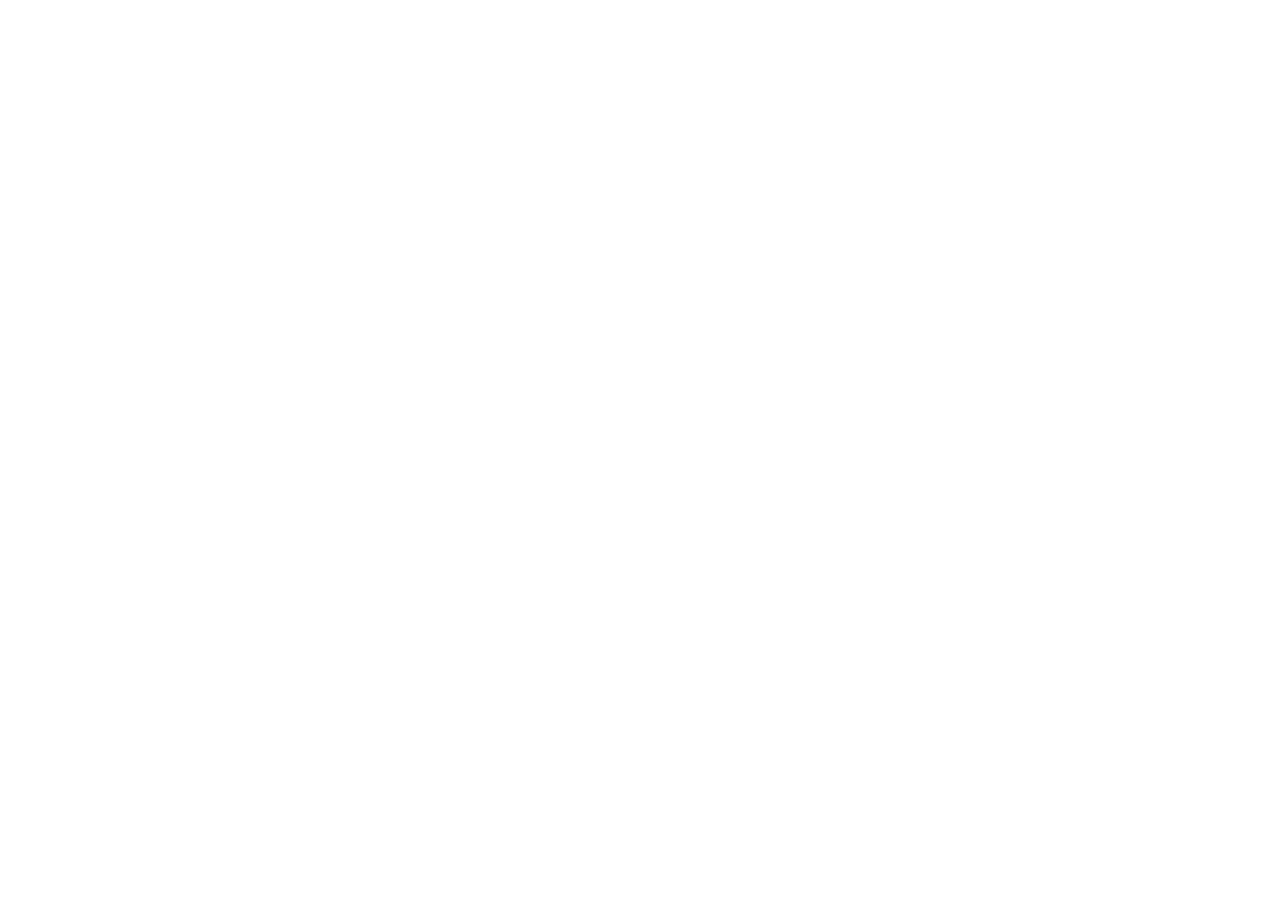
==== form/index.html @ b7ba2e78 "first commit" ====
<!DOCTYPE html>
<html lang="en">
<head>
    <meta charset="UTF-8">
    <meta name="viewport" content="width=device-width, initial-scale=1.0">
    <title>Document</title>
    <link rel="stylesheet" href="style.css">
</head>
<body>
    
</body>
</html>
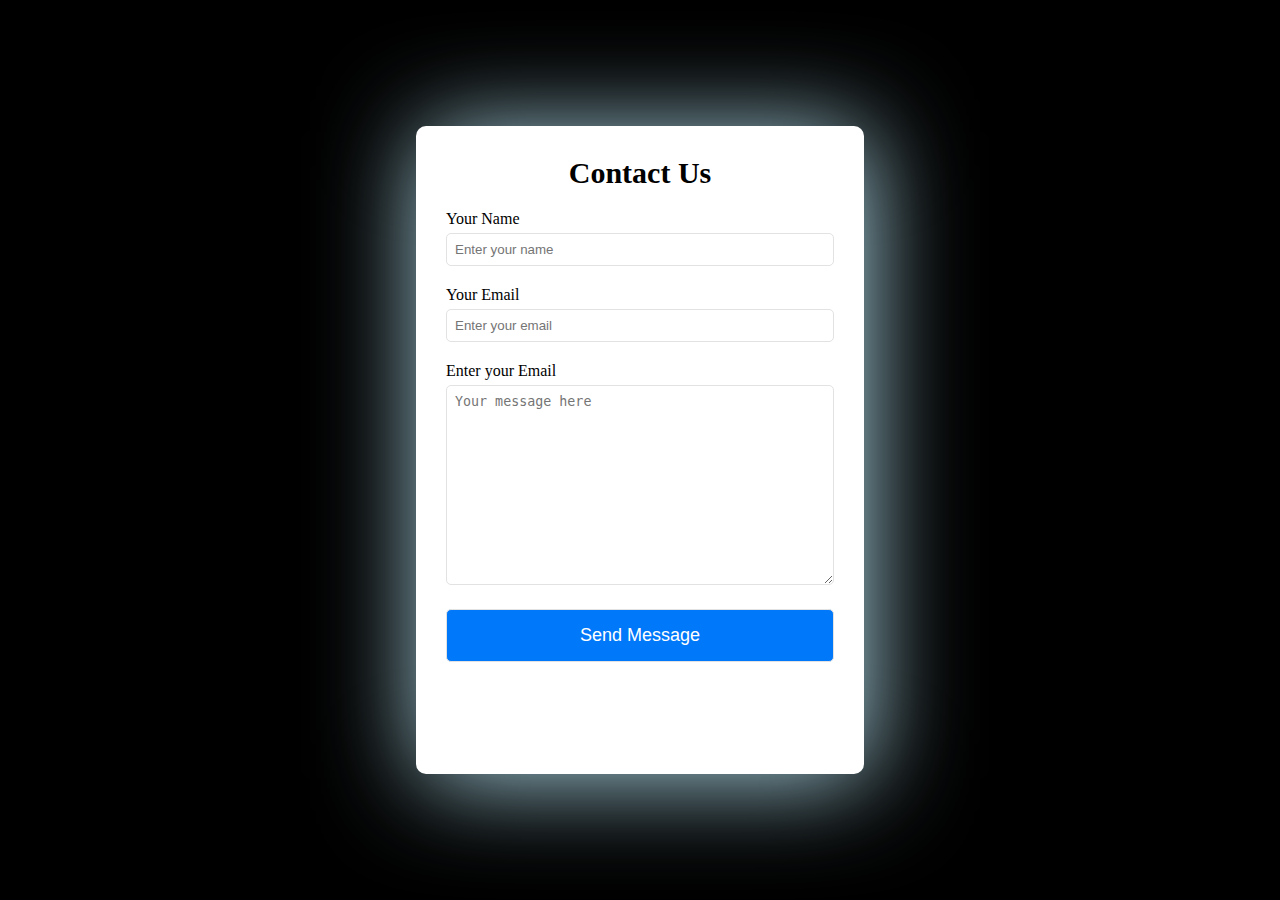
==== commit 5f9e55f8: "grid project 1" ====
--- a/form/index.html
+++ b/form/index.html
@@ -7,6 +7,25 @@
     <link rel="stylesheet" href="style.css">
 </head>
 <body>
-    
+        <form>
+            <div class="head">
+                Contact Us
+            </div>
+            <div class="name space">
+                <p class="title">Your Name</p>
+                <input type="text" name="name" id="name" placeholder="Enter your name">
+            </div>
+            <div class="email space">
+                <p class="title">Your Email</p>
+                <input type="email" name="name" id="name" placeholder="Enter your email">
+            </div>
+            <div class="message space">
+                <p class="title">Enter your Email</p>
+                <textarea name="" id="" placeholder="Your message here" class="shake"></textarea>
+                <!-- <textarea name="" id="" cols="30" rows="10"></textarea> -->
+            </div>
+            <button type="submit">Send Message</button>
+        </form>
+    </div>
 </body>
 </html>--- a/form/style.css
+++ b/form/style.css
@@ -0,0 +1,173 @@
+* {
+  margin: 0;
+  padding: 0;
+  box-sizing: border-box;
+}
+html,
+body {
+  width: 100%;
+  height: 100%;
+}
+body {
+  display: flex;
+  justify-content: center;
+  align-items: center;
+  /* background-color: rgb(240,245,250); */
+  background-color: black;
+}
+
+form {
+  width: 35%;
+  height: 72%;
+  background-color: #ffffff;
+  padding: 30px;
+  border-radius: 10px;
+  box-shadow: 5px 5px 100px lightblue;
+  animation: box-shadow 10s infinite both;
+}
+@keyframes box-shadow {
+  0% {
+    box-shadow: 5px 5px 50px lightblue;
+  }
+  25% {
+    box-shadow: 10px -15px 50px #e52020;
+  }
+  50% {
+    box-shadow: -2px 20px 50px #fba518;
+  }
+  75% {
+    box-shadow: 1px -10px 50px #f9cb43;
+  }
+  100% {
+    box-shadow: -5px 5px 50px #a89c29;
+  }
+}
+@keyframes bg {
+  0% {
+    background-color: #e52020;
+  }
+  25% {
+    background-color: #fba518;
+  }
+  50% {
+    background-color: #f9cb43;
+  }
+  75% {
+    background-color: #a89c29;
+  }
+  100% {
+    background-color: #e52020;
+  }
+}
+form input {
+  padding: 8px;
+  width: 100%;
+  margin-top: 5px;
+  border-radius: 5px;
+  border: 1px solid rgb(226, 226, 226);
+}
+input:focus {
+  animation: shake 0.1s both, box-shadow 10s infinite both;
+  animation-iteration-count: 2;
+}
+textarea:focus {
+  animation: shake 0.1s both, box-shadow 10s infinite both;
+  animation-iteration-count: 2;
+}
+@keyframes shake {
+  0% {
+    transform: rotate(1deg);
+  }
+  10% {
+    transform: rotate(-1deg);
+  }
+}
+textarea {
+  padding: 8px;
+  margin-top: 5px;
+  width: 100%;
+  height: 200px;
+  border-radius: 5px;
+  border: 1px solid rgb(226, 226, 226);
+}
+button {
+  width: 100%;
+  margin-top: 20px;
+  padding: 15px;
+  background-color: #0078fa;
+  border-radius: 5px;
+  border: 1px solid rgb(226, 226, 226);
+  color: white;
+  font-size: large;
+  transition: all 0.3s ease-in-out;
+}
+button:hover {
+  background-color: white;
+  color: white;
+  transform: scale(1.1);
+  animation: shake 0.1s both, box-shadow 10s infinite both, bg 1s infinite both;
+}
+@keyframes bounce{
+    0{
+        letter-spacing: normal;
+    }
+    20%{
+        letter-spacing: 1px;
+    }
+    25%{
+        letter-spacing: 2px;
+    }
+     30%{
+        letter-spacing: 3px;
+    }
+     35%{
+        letter-spacing: 4px;
+    }
+     40%{
+        letter-spacing: 5px;
+    }
+     45%{
+        letter-spacing: 6px;
+    }
+     50%{
+        letter-spacing: 7px;
+    }
+    55%{
+        letter-spacing: 7px;
+    }
+    60%{
+        letter-spacing: 6px;
+    }
+    65%{
+        letter-spacing: 5px;
+    }
+     70%{
+        letter-spacing: 4px;
+    }
+     75%{
+        letter-spacing: 3px;
+    }
+     80%{
+        letter-spacing: 2px;
+    }
+     85%{
+        letter-spacing: 1px;
+    }
+    100%{
+        letter-spacing: normal;
+    }
+
+}
+.space {
+  margin-top: 20px;
+}
+.title:hover{
+  letter-spacing: normal;
+  animation: bounce 0.5s ease-in-out both;
+}
+.head {
+  text-align: center;
+  font-size: 30px;
+  font-weight: bold;
+  margin-bottom: 20px;
+}
